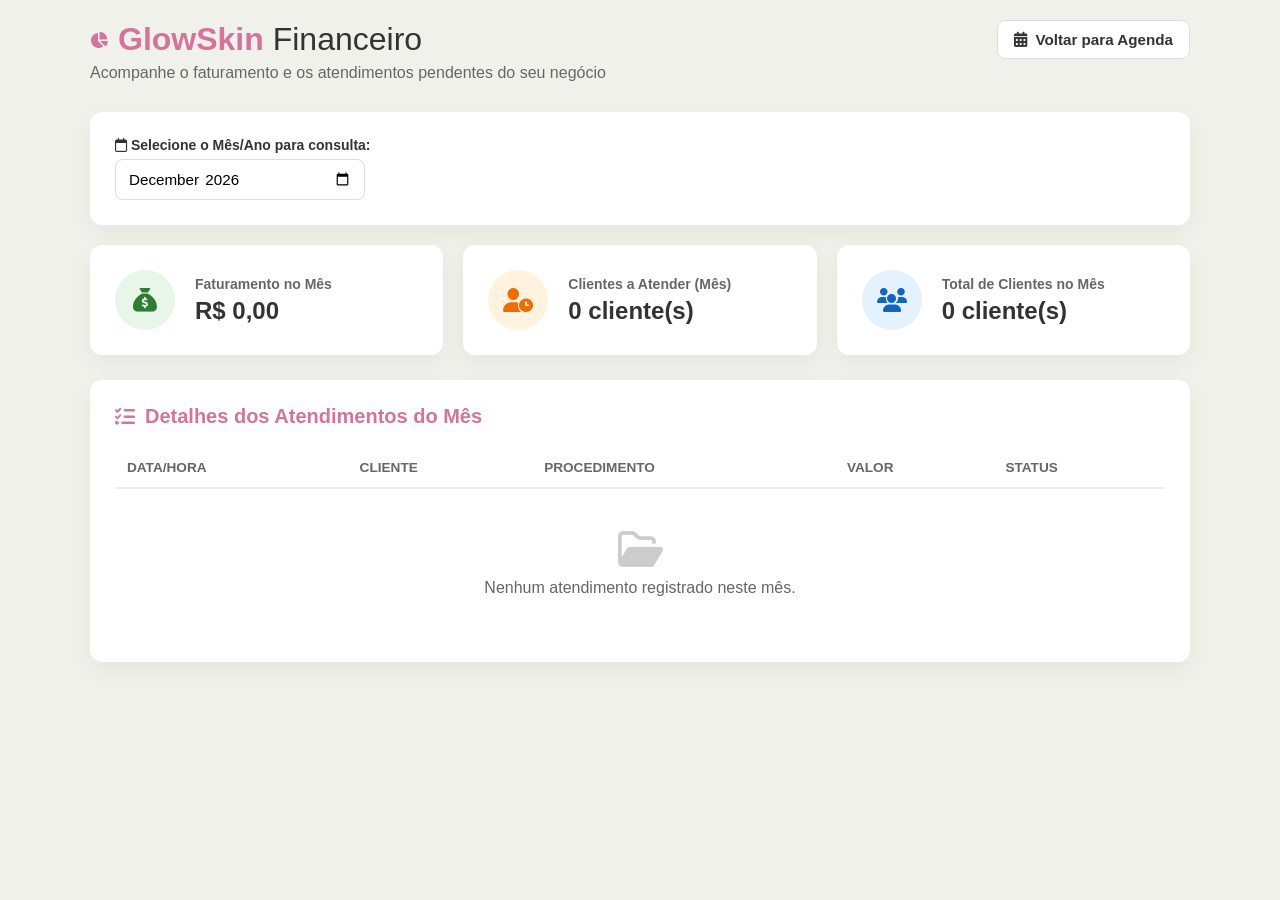
==== financeiro.html @ 62284722 "Add files via upload" ====
<!DOCTYPE html>
<html lang="pt-BR">
<head>
  <meta charset="UTF-8">
  <meta name="viewport" content="width=device-width, initial-scale=1.0">
  <title>Financeiro - GlowSkin</title>
  <link rel="stylesheet" href="style.css">
  <link rel="stylesheet" href="https://cdnjs.cloudflare.com/ajax/libs/font-awesome/6.4.0/css/all.min.css">
</head>
<body>

  <div class="app-container">
    <header class="header">
      <div class="header-top">
        <div class="logo">
          <i class="fa-solid fa-chart-pie"></i>
          <h1>GlowSkin <span>Financeiro</span></h1>
        </div>
        <a href="index.html" class="btn btn-secondary">
          <i class="fa-solid fa-calendar-days"></i> Voltar para Agenda
        </a>
      </div>
      <p>Acompanhe o faturamento e os atendimentos pendentes do seu negócio</p>
    </header>

    <!-- Filtro de Mês -->
    <div class="card filter-card" style="margin-bottom: 20px;">
      <div class="form-group" style="margin-bottom: 0;">
        <label for="month-filter"><i class="fa-regular fa-calendar"></i> Selecione o Mês/Ano para consulta:</label>
        <input type="month" id="month-filter" style="max-width: 250px;">
      </div>
    </div>

    <!-- Dashboard Cards -->
    <div class="stats-grid">
      <div class="card stat-card">
        <div class="stat-icon icon-green">
          <i class="fa-solid fa-sack-dollar"></i>
        </div>
        <div class="stat-info">
          <h3>Faturamento no Mês</h3>
          <p id="total-revenue">R$ 0,00</p>
        </div>
      </div>

      <div class="card stat-card">
        <div class="stat-icon icon-orange">
          <i class="fa-solid fa-user-clock"></i>
        </div>
        <div class="stat-info">
          <h3>Clientes a Atender (Mês)</h3>
          <p id="pending-clients">0 clientes</p>
        </div>
      </div>

      <div class="card stat-card">
        <div class="stat-icon icon-blue">
          <i class="fa-solid fa-users"></i>
        </div>
        <div class="stat-info">
          <h3>Total de Clientes no Mês</h3>
          <p id="total-month-clients">0 clientes</p>
        </div>
      </div>
    </div>

    <!-- Lista Detalhada -->
    <section class="card" style="margin-top: 25px;">
      <h2><i class="fa-solid fa-list-check"></i> Detalhes dos Atendimentos do Mês</h2>
      <div class="table-wrapper">
        <table>
          <thead>
            <tr>
              <th>Data/Hora</th>
              <th>Cliente</th>
              <th>Procedimento</th>
              <th>Valor</th>
              <th>Status</th>
            </tr>
          </thead>
          <tbody id="financial-list">
            <!-- Preenchido via JS -->
          </tbody>
        </table>
        <div id="financial-empty" class="empty-state">
          <i class="fa-regular fa-folder-open"></i>
          <p>Nenhum atendimento registrado neste mês.</p>
        </div>
      </div>
    </section>
  </div>

  <script src="financeiro.js"></script>
</body>
</html>
---- style.css ----
:root {
  --primary-color: #d4739b;
  --primary-hover: #c44f80;
  --bg-color: #f1f1ec;
  --card-bg: #ffffff;
  --text-main: #333333;
  --text-muted: #666666;
  --whatsapp-color: #25d366;
  --whatsapp-hover: #1ebd56;
  --danger-color: #e63946;
  --border-radius: 12px;
  --shadow: 0 8px 24px rgba(0, 0, 0, 0.05);
}

* {
  box-sizing: border-box;
  margin: 0;
  padding: 0;
  font-family: 'Segoe UI', Tahoma, Geneva, Verdana, sans-serif;
}

body {
  background-color: var(--bg-color);
  color: var(--text-main);
  padding: 20px;
  min-height: 100vh;
}

.app-container {
  max-width: 1100px;
  margin: 0 auto;
}

.header {
  margin-bottom: 30px;
}

.header-top {
  display: flex;
  justify-content: space-between;
  align-items: center;
  flex-wrap: wrap;
  gap: 15px;
}

.header .logo {
  display: flex;
  align-items: center;
  gap: 10px;
  color: var(--primary-color);
}

.header h1 {
  font-size: 2rem;
  font-weight: 700;
}

.header h1 span {
  font-weight: 300;
  color: var(--text-main);
}

.header p {
  color: var(--text-muted);
  margin-top: 5px;
}

.main-content {
  display: grid;
  grid-template-columns: 350px 1fr;
  gap: 25px;
}

@media (max-width: 900px) {
  .main-content {
    grid-template-columns: 1fr;
  }
}

.card {
  background: var(--card-bg);
  border-radius: var(--border-radius);
  padding: 25px;
  box-shadow: var(--shadow);
}

.card h2 {
  font-size: 1.25rem;
  margin-bottom: 20px;
  color: var(--primary-color);
  display: flex;
  align-items: center;
  gap: 10px;
}

/* Form Styles */
.form-group {
  margin-bottom: 15px;
}

.form-row {
  display: flex;
  gap: 10px;
}

.form-row .form-group {
  flex: 1;
}

label {
  display: block;
  font-size: 0.875rem;
  font-weight: 600;
  margin-bottom: 6px;
  color: var(--text-main);
}

input, select {
  width: 100%;
  padding: 10px 12px;
  border: 1px solid #ddd;
  border-radius: 8px;
  font-size: 0.95rem;
  outline: none;
  transition: border-color 0.2s;
}

input:focus, select:focus {
  border-color: var(--primary-color);
}

.btn {
  border: none;
  border-radius: 8px;
  padding: 10px 16px;
  font-size: 0.95rem;
  font-weight: 600;
  cursor: pointer;
  display: inline-flex;
  align-items: center;
  justify-content: center;
  gap: 8px;
  text-decoration: none;
  transition: background-color 0.2s, transform 0.1s;
}

.btn:active {
  transform: scale(0.98);
}

.btn-primary {
  width: 100%;
  background-color: var(--primary-color);
  color: white;
  margin-top: 10px;
}

.btn-primary:hover {
  background-color: var(--primary-hover);
}

.btn-secondary {
  background-color: #fff;
  border: 1px solid #ddd;
  color: var(--text-main);
}

.btn-secondary:hover {
  background-color: #f5f5f5;
}

/* Table & List Styles */
.list-header {
  display: flex;
  justify-content: space-between;
  align-items: center;
  margin-bottom: 20px;
}

.badge-count {
  background-color: #f1f1f1;
  padding: 4px 12px;
  border-radius: 20px;
  font-size: 0.85rem;
  font-weight: 600;
  color: var(--text-muted);
}

.table-wrapper {
  overflow-x: auto;
}

table {
  width: 100%;
  border-collapse: collapse;
  text-align: left;
}

th {
  padding: 12px;
  border-bottom: 2px solid #eee;
  color: var(--text-muted);
  font-size: 0.85rem;
  text-transform: uppercase;
}

td {
  padding: 14px 12px;
  border-bottom: 1px solid #f5f5f5;
  font-size: 0.95rem;
  vertical-align: middle;
}

.actions-cell {
  display: flex;
  gap: 8px;
}

.btn-whatsapp {
  background-color: var(--whatsapp-color);
  color: white;
  padding: 6px 12px;
  font-size: 0.85rem;
}

.btn-whatsapp:hover {
  background-color: var(--whatsapp-hover);
}

.btn-delete {
  background-color: #f8d7da;
  color: var(--danger-color);
  padding: 6px 10px;
  font-size: 0.85rem;
}

.btn-delete:hover {
  background-color: #f5c2c7;
}

.empty-state {
  text-align: center;
  padding: 40px 20px;
  color: var(--text-muted);
  display: none;
}

.empty-state i {
  font-size: 2.5rem;
  margin-bottom: 10px;
  color: #ccc;
}

.badge-tomorrow {
  background-color: #fff3cd;
  color: #856404;
  font-size: 0.75rem;
  padding: 2px 6px;
  border-radius: 4px;
  margin-left: 5px;
  font-weight: 600;
}

/* Dashboard / Financeiro Styles */
.stats-grid {
  display: grid;
  grid-template-columns: repeat(auto-fit, minmax(280px, 1fr));
  gap: 20px;
}

.stat-card {
  display: flex;
  align-items: center;
  gap: 20px;
}

.stat-icon {
  width: 60px;
  height: 60px;
  border-radius: 50%;
  display: flex;
  align-items: center;
  justify-content: center;
  font-size: 1.5rem;
}

.icon-green { background-color: #e8f5e9; color: #2e7d32; }
.icon-orange { background-color: #fff3e0; color: #ef6c00; }
.icon-blue { background-color: #e3f2fd; color: #1565c0; }

.stat-info h3 {
  font-size: 0.875rem;
  color: var(--text-muted);
  font-weight: 600;
  margin-bottom: 5px;
}

.stat-info p {
  font-size: 1.5rem;
  font-weight: 700;
  color: var(--text-main);
}

.status-badge {
  padding: 4px 8px;
  border-radius: 4px;
  font-size: 0.75rem;
  font-weight: 700;
}

.status-pending { background-color: #fff3cd; color: #856404; }
.status-done { background-color: #d1e7dd; color: #0f5132; }
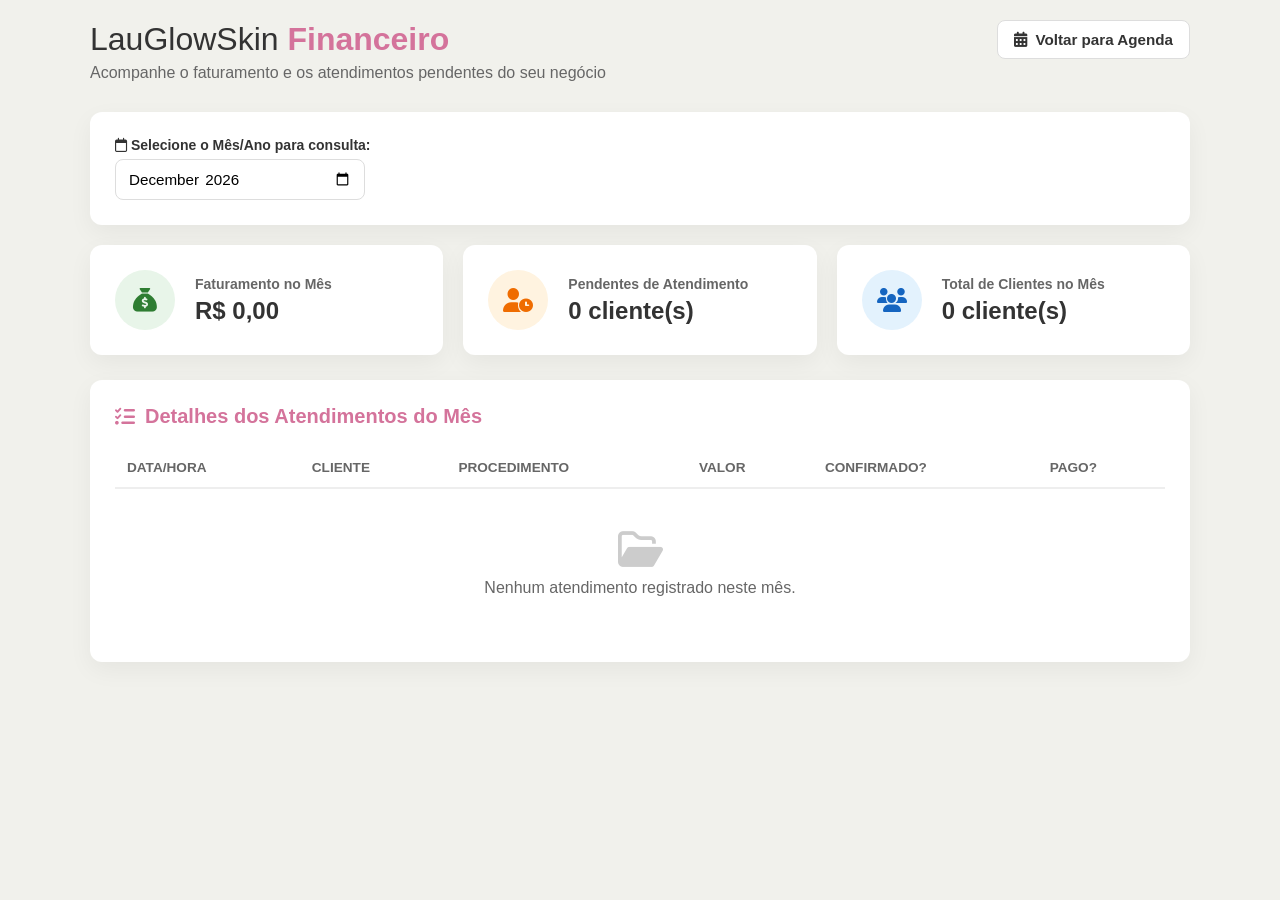
==== commit 4da6ea72: "Update financeiro.html" ====
--- a/financeiro.html
+++ b/financeiro.html
@@ -3,7 +3,7 @@
 <head>
   <meta charset="UTF-8">
   <meta name="viewport" content="width=device-width, initial-scale=1.0">
-  <title>Financeiro - GlowSkin</title>
+  <title>Financeiro - LauGlowSkin</title>
   <link rel="stylesheet" href="style.css">
   <link rel="stylesheet" href="https://cdnjs.cloudflare.com/ajax/libs/font-awesome/6.4.0/css/all.min.css">
 </head>
@@ -13,8 +13,7 @@
     <header class="header">
       <div class="header-top">
         <div class="logo">
-          <i class="fa-solid fa-chart-pie"></i>
-          <h1>GlowSkin <span>Financeiro</span></h1>
+          <h1><span class="pink-title">LauGlowSkin</span> Financeiro</h1>
         </div>
         <a href="index.html" class="btn btn-secondary">
           <i class="fa-solid fa-calendar-days"></i> Voltar para Agenda
@@ -31,7 +30,7 @@
       </div>
     </div>
 
-    <!-- Dashboard Cards -->
+    <!-- Cards do Dashboard -->
     <div class="stats-grid">
       <div class="card stat-card">
         <div class="stat-icon icon-green">
@@ -48,7 +47,7 @@
           <i class="fa-solid fa-user-clock"></i>
         </div>
         <div class="stat-info">
-          <h3>Clientes a Atender (Mês)</h3>
+          <h3>Pendentes de Atendimento</h3>
           <p id="pending-clients">0 clientes</p>
         </div>
       </div>
@@ -64,18 +63,19 @@
       </div>
     </div>
 
-    <!-- Lista Detalhada -->
+    <!-- Tabela Detalhada -->
     <section class="card" style="margin-top: 25px;">
       <h2><i class="fa-solid fa-list-check"></i> Detalhes dos Atendimentos do Mês</h2>
       <div class="table-wrapper">
         <table>
           <thead>
             <tr>
-              <th>Data/Hora</th>
-              <th>Cliente</th>
-              <th>Procedimento</th>
-              <th>Valor</th>
-              <th>Status</th>
+              <th>DATA/HORA</th>
+              <th>CLIENTE</th>
+              <th>PROCEDIMENTO</th>
+              <th>VALOR</th>
+              <th>CONFIRMADO?</th>
+              <th>PAGO?</th>
             </tr>
           </thead>
           <tbody id="financial-list">
